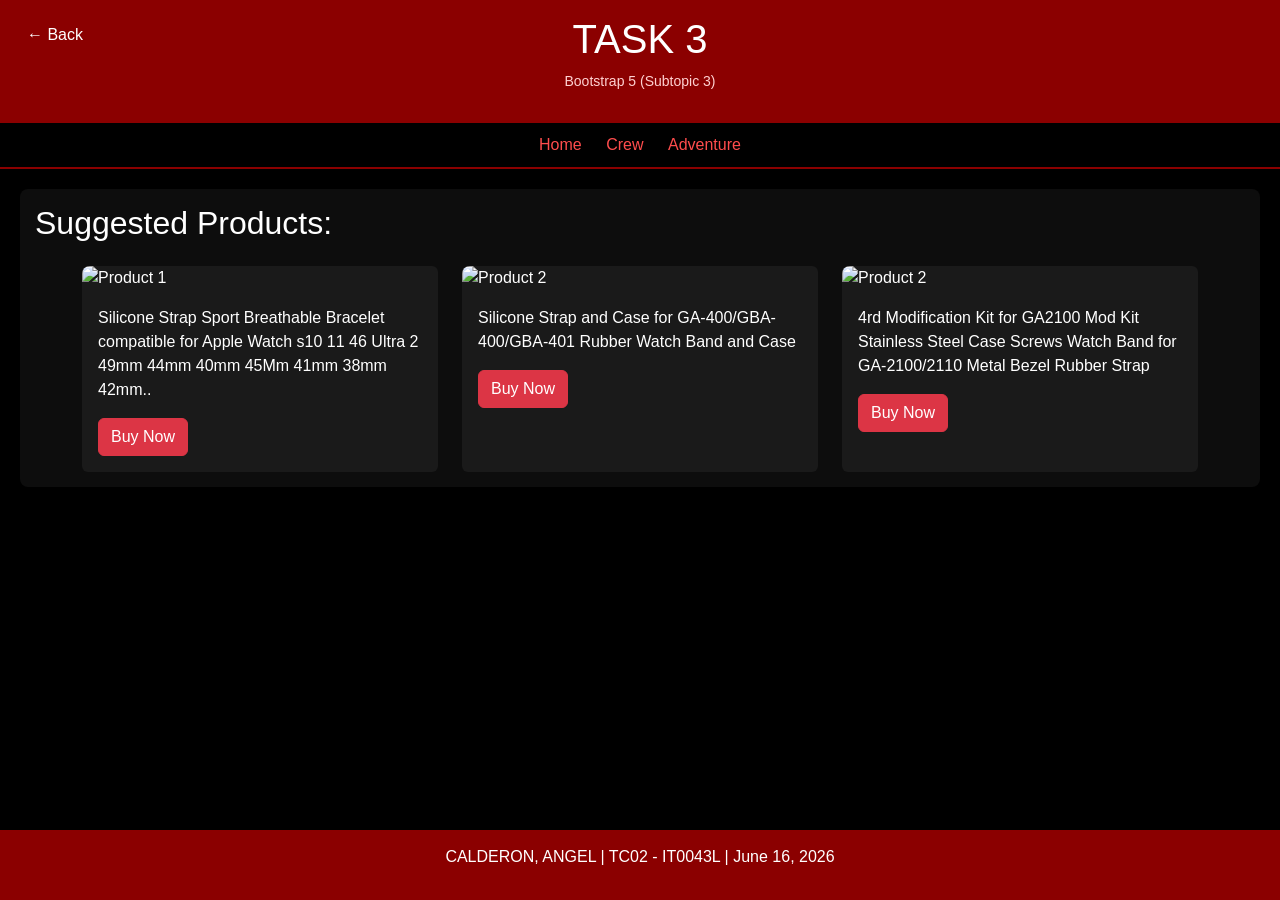
==== page3.html @ 670f18a2 "Add files via upload" ====
<!DOCTYPE html>
<html lang="en">
<head>
<meta charset="UTF-8">
<meta name="viewport" content="width=device-width, initial-scale=1.0">
<title>Task 3 - Bootstrap Cards</title>

<!-- Bootstrap 5 CSS -->
<link href="https://cdn.jsdelivr.net/npm/bootstrap@5.3.0/dist/css/bootstrap.min.css" rel="stylesheet">

<!-- External CSS -->
<link rel="stylesheet" href="./assets/css/page3.css">

</head>

<body>

<!-- BACK BUTTON -->
<button class="back-btn" onclick="history.back()">← Back</button>

<header>
    <h1>TASK 3</h1>
    <p class="header-desc">Bootstrap 5 (Subtopic 3)</p>
</header>

<nav>
    <a href="#">Home</a>
    <a href="#">Crew</a>
    <a href="#">Adventure</a>
</nav>

<div class="container-custom">

    <!-- SIDEBAR 
    <div class="sidebar">
        <h3>Bootstrap Cards</h3>

        <p><strong>Features:</strong></p>
        <ul>
            <li>Responsive Grid</li>
            <li>Pre-built Cards</li>
            <li>Mobile Friendly</li>
            <li>Fast Development</li>
        </ul>

        <p><strong>Tip:</strong></p>
        <p>
            Bootstrap makes layouts easier by using rows and columns.
        </p>
    </div>

         SIDEBAR -->


    <!-- MAIN CONTENT -->
    <div class="content">
        <h2>Suggested Products:</h2>

        <div class="container mt-4">
            <div class="row g-4">

                <!-- CARD 1 -->
                <div class="col-md-4">
                    <div class="card h-100">
                        <img src="https://down-ph.img.susercontent.com/file/sg-11134201-7rfgy-m9ybp5g2p7db46.webp" class="card-img-top" alt="Product 1">
                        <div class="card-body">
                            <p class="card-text">Silicone Strap Sport Breathable Bracelet compatible for Apple Watch s10 11 46 Ultra 2 49mm 44mm 40mm 45Mm 41mm 38mm 42mm..</p>
                            <a href="https://shopee.ph/Silicone-Strap-Sport-Breathable-Bracelet-compatible-for-Apple-Watch-s10-11-46-Ultra-2-49mm-44mm-40mm-45Mm-41mm-38mm-42mm-IWatch-Series-9-8-7-6-5-3-se-4-i.375432874.20195320539?extraParams=%7B%22display_model_id%22%3A109046092406%2C%22model_selection_logic%22%3Anull%7D" target="_blank" class="btn btn-danger">Buy Now</a>
                        </div>
                    </div>
                </div>

                <!-- CARD 2 -->
                <div class="col-md-4">
                    <div class="card h-100">
                        <img src="https://down-ph.img.susercontent.com/file/cn-11134207-7ras8-mdvf56ns1iewd9.webp" class="card-img-top" alt="Product 2">
                        <div class="card-body">
                            <p class="card-text">Silicone Strap and Case for GA-400/GBA-400/GBA-401 Rubber Watch Band and Case</p>
                            <a href="https://shopee.ph/Silicone-Strap-and-Case-for-GA-400-GBA-400-GBA-401-Rubber-Watch-Band-and-Case-i.375432874.17517178285?extraParams=%7B%22display_model_id%22%3A134509102310%2C%22model_selection_logic%22%3A3%7D" target="_blank" class="btn btn-danger">Buy Now</a>
                        </div>
                    </div>
                </div>

                <!-- CARD 3 -->
                <div class="col-md-4">
                    <div class="card h-100">
                        <img src="https://down-ph.img.susercontent.com/file/sg-11134201-7rblf-lprmirrr4yuedc.webp" class="card-img-top" class="card-img-top" alt="Product 2">
                        <div class="card-body">
                            <p class="card-text">4rd Modification Kit for GA2100 Mod Kit Stainless Steel Case Screws Watch Band for GA-2100/2110 Metal Bezel Rubber Strap</p>
                            <a href="https://shopee.ph/4rd-Modification-Kit-for-GA2100-Mod-Kit-Stainless-Steel-Case-Screws-Watch-Band-for-GA-2100-2110-Metal-Bezel-Rubber-Strap-i.375432874.25755286033?extraParams=%7B%22display_model_id%22%3A240137658557%2C%22model_selection_logic%22%3A3%7D" target="_blank" class="btn btn-danger">Buy Now</a>
                        </div>
                    </div>
                </div>




            </div>
        </div>
    </div>

</div>

<footer>
    <p>CALDERON, ANGEL | TC02 - IT0043L | June 16, 2026</p>
</footer>

<!-- Bootstrap JS -->
<script src="https://cdn.jsdelivr.net/npm/bootstrap@5.3.0/dist/js/bootstrap.bundle.min.js"></script>

</body>
</html>
---- assets/css/page3.css ----
/* BACK BUTTON */
.back-btn {
    position: fixed;
    top: 15px;
    left: 15px;
    padding: 8px 12px;
    background-color: #33333300;
    color: white;
    border: none;
    border-radius: 5px;
    cursor: pointer;
}

.back-btn:hover {
    background-color: #55555500;
}

/* GENERAL LAYOUT */
body {
    margin: 0;
    font-family: Arial, sans-serif;
    background-color: #000;
    color: #fff;

    display: flex;
    flex-direction: column;
    min-height: 100vh;
}

/* HEADER & FOOTER */
header {
    background: #8b0000;
    text-align: center;
    padding: 15px;
}

.header-desc {
    font-size: 14px;
    color: #ffd1d1;
}

footer {
    background: #8b0000;
    text-align: center;
    padding: 15px;
    margin-top: auto;
}

/* NAVIGATION */
nav {
    background: #000;
    padding: 10px;
    text-align: center;
    border-bottom: 2px solid #8b0000;
}

nav a {
    color: #ff4d4d;
    margin: 0 10px;
    text-decoration: none;
}

nav a:hover {
    color: #fff;
}

/* MAIN CONTAINER */
.container-custom {
    display: flex;
    gap: 20px;
    padding: 20px;
}

/* SIDEBAR */
.sidebar {
    flex: 1;
    background: #1a1a1a;
    padding: 15px;
    border-radius: 8px;
}

/* CONTENT */
.content {
    flex: 2;
    background: #0d0d0d;
    padding: 15px;
    border-radius: 8px;
}

/* CUSTOM CARD DARK THEME */
.card {
    background-color: #1a1a1a;
    color: white;
    border: none;
}

.card img {
    border-radius: 8px 8px 0 0;
}

/* RESPONSIVE */
@media (max-width: 768px) {
    .container-custom {
        flex-direction: column;
    }
}



/* CARD HOVER EFFECT */
.card {
    background-color: #1a1a1a;
    color: white;
    border: none;
    transition: transform 0.3s ease, box-shadow 0.3s ease;
}

.card:hover {
    transform: translateY(-12px) scale(1.02);
    box-shadow: 0 15px 30px rgba(0,0,0,0.6);
}
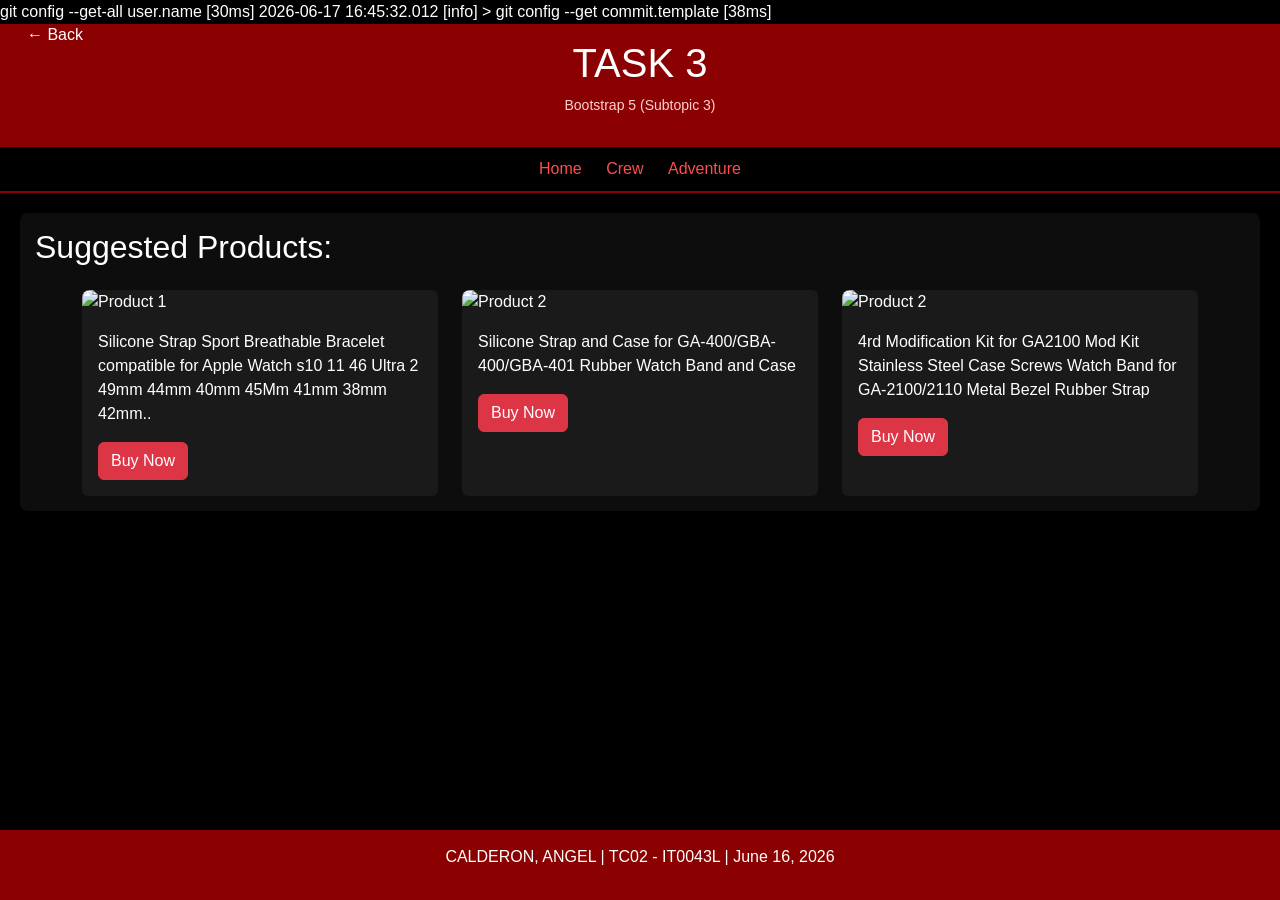
==== commit 82ae9595: "css link" ====
--- a/page3.html
+++ b/page3.html
@@ -9,9 +9,12 @@
 <link href="https://cdn.jsdelivr.net/npm/bootstrap@5.3.0/dist/css/bootstrap.min.css" rel="stylesheet">
 
 <!-- External CSS -->
-<link rel="stylesheet" href="./assets/css/page3.css">
+<link rel="stylesheet" href="/assets/css/page3.css">
 
 </head>
+
+git config --get-all user.name [30ms]
+2026-06-17 16:45:32.012 [info] > git config --get commit.template [38ms]
 
 <body>
 
